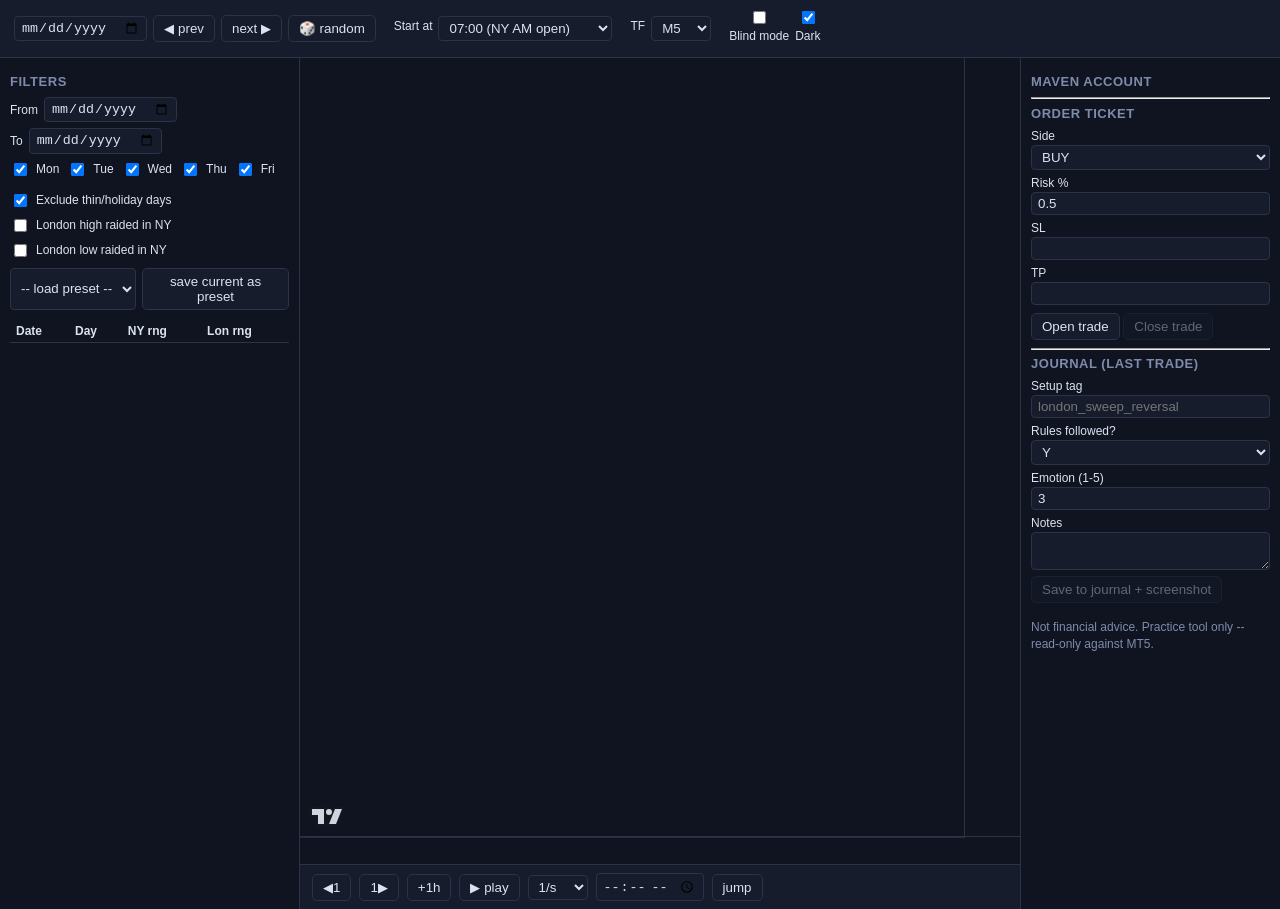
==== nylab/replay/static/index.html @ f874120a "Phase 2: replay trainer (candle-by-candle NY-session player) - nylab/replay/sim.py: pure, stateless " ====
<!DOCTYPE html>
<html lang="en">
<head>
<meta charset="utf-8">
<title>EURUSD Session Research Lab -- Replay Trainer</title>
<link rel="stylesheet" href="style.css">
<script src="vendor/lightweight-charts.standalone.production.js"></script>
</head>
<body>
<header id="topbar">
  <div class="group">
    <input type="date" id="datePicker">
    <button id="prevDay" title="Previous filtered day">&#9664; prev</button>
    <button id="nextDay" title="Next filtered day">next &#9654;</button>
    <button id="randomDay" title="Random filtered day">&#127922; random</button>
  </div>
  <div class="group">
    <label>Start at</label>
    <select id="startAt">
      <option value="-7">17:00 prev (full context)</option>
      <option value="2">02:00 (London open)</option>
      <option value="7" selected>07:00 (NY AM open)</option>
      <option value="9.5">09:30 (NY cash open)</option>
    </select>
  </div>
  <div class="group">
    <label>TF</label>
    <select id="tf">
      <option>M5</option><option>M15</option><option>H1</option><option>H4</option><option>D1</option>
    </select>
  </div>
  <div class="group">
    <label><input type="checkbox" id="blindMode"> Blind mode</label>
    <label><input type="checkbox" id="darkToggle" checked> Dark</label>
  </div>
</header>

<div id="layout">
  <aside id="navigator">
    <div id="filters">
      <h3>Filters <span id="matchCount" class="muted"></span></h3>
      <label>From <input type="date" id="fFrom"></label>
      <label>To <input type="date" id="fTo"></label>
      <div id="fWeekdays">
        <label><input type="checkbox" value="0" checked>Mon</label>
        <label><input type="checkbox" value="1" checked>Tue</label>
        <label><input type="checkbox" value="2" checked>Wed</label>
        <label><input type="checkbox" value="3" checked>Thu</label>
        <label><input type="checkbox" value="4" checked>Fri</label>
      </div>
      <label><input type="checkbox" id="fExcludeThin" checked> Exclude thin/holiday days</label>
      <label><input type="checkbox" id="fLonHigh"> London high raided in NY</label>
      <label><input type="checkbox" id="fLonLow"> London low raided in NY</label>
      <div class="presetRow">
        <select id="presetSelect"><option value="">-- load preset --</option></select>
        <button id="savePreset">save current as preset</button>
      </div>
    </div>
    <div id="dayTableWrap">
      <table id="dayTable">
        <thead><tr><th>Date</th><th>Day</th><th>NY rng</th><th>Lon rng</th></tr></thead>
        <tbody></tbody>
      </table>
    </div>
  </aside>

  <main id="chartArea">
    <div id="chart"></div>
    <div id="playbar">
      <button id="stepBack" title="Step back (review mode only)">&#9664;1</button>
      <button id="stepFwd" title="Reveal next bar">1&#9654;</button>
      <button id="stepHour">+1h</button>
      <button id="playPause">&#9654; play</button>
      <select id="speed"><option value="1000">1/s</option><option value="500">2/s</option><option value="200">5/s</option><option value="50">20/s</option></select>
      <input type="time" id="jumpTime" step="60">
      <button id="jumpBtn">jump</button>
      <span id="clockLabel" class="muted"></span>
    </div>
  </main>

  <aside id="accountPanel">
    <h3>Maven account</h3>
    <div id="acctSummary"></div>
    <hr>
    <h3>Order ticket</h3>
    <div id="ticket">
      <label>Side
        <select id="side"><option value="long">BUY</option><option value="short">SELL</option></select>
      </label>
      <label>Risk % <input type="number" id="riskPct" value="0.5" step="0.1" min="0.1"></label>
      <label>SL <input type="number" id="slInput" step="0.00001"></label>
      <label>TP <input type="number" id="tpInput" step="0.00001"></label>
      <div id="lotsPreview" class="muted"></div>
      <button id="openTradeBtn">Open trade</button>
      <button id="closeTradeBtn" disabled>Close trade</button>
    </div>
    <div id="openTradeInfo"></div>
    <hr>
    <h3>Journal (last trade)</h3>
    <div id="journalForm">
      <label>Setup tag <input type="text" id="setupTag" placeholder="london_sweep_reversal"></label>
      <label>Rules followed?
        <select id="rulesFollowed"><option value="Y">Y</option><option value="N">N</option></select>
      </label>
      <label>Emotion (1-5) <input type="number" id="emotion" min="1" max="5" value="3"></label>
      <label>Notes <textarea id="notes" rows="2"></textarea></label>
      <button id="saveJournalBtn" disabled>Save to journal + screenshot</button>
    </div>
    <p class="muted footnote">Not financial advice. Practice tool only -- read-only against MT5.</p>
  </aside>
</div>
<script src="app.js"></script>
</body>
</html>
---- nylab/replay/static/style.css ----
:root {
  --bg: #0f1420; --panel: #161c2c; --border: #2a3348; --text: #dbe2f0; --muted: #7f8bab;
  --accent: #4f8cff; --green: #22b07d; --red: #e0526a; --amber: #d9a441;
}
body.light {
  --bg: #f4f6fb; --panel: #ffffff; --border: #dde3ef; --text: #1a2130; --muted: #6b7590;
}
* { box-sizing: border-box; }
body { margin: 0; font-family: -apple-system, Segoe UI, Inter, Arial, sans-serif; background: var(--bg); color: var(--text); font-size: 13px; }
.muted { color: var(--muted); font-size: 12px; }
button { background: var(--panel); border: 1px solid var(--border); color: var(--text); padding: 5px 10px; border-radius: 5px; cursor: pointer; }
button:hover { border-color: var(--accent); }
button:disabled { opacity: .4; cursor: default; }
input, select, textarea { background: var(--panel); border: 1px solid var(--border); color: var(--text); border-radius: 4px; padding: 3px 6px; }
label { display: flex; flex-direction: column; gap: 2px; font-size: 12px; margin-bottom: 6px; }
h3 { margin: 6px 0 8px; font-size: 13px; text-transform: uppercase; letter-spacing: .04em; color: var(--muted); }

#topbar { display: flex; gap: 18px; align-items: center; padding: 8px 14px; border-bottom: 1px solid var(--border); background: var(--panel); flex-wrap: wrap; }
#topbar .group { display: flex; gap: 6px; align-items: center; }

#layout { display: grid; grid-template-columns: 300px 1fr 260px; height: calc(100vh - 49px); }
#navigator { border-right: 1px solid var(--border); padding: 10px; overflow-y: auto; }
#filters label { display: flex; flex-direction: row; align-items: center; gap: 6px; }
#fWeekdays { display: flex; gap: 8px; margin-bottom: 6px; }
#fWeekdays label { flex-direction: row; }
.presetRow { display: flex; gap: 6px; margin: 8px 0; }
#dayTableWrap { max-height: 60vh; overflow-y: auto; margin-top: 10px; }
table { width: 100%; border-collapse: collapse; font-size: 12px; }
th, td { text-align: left; padding: 4px 6px; border-bottom: 1px solid var(--border); }
tr.dayRow { cursor: pointer; }
tr.dayRow:hover { background: rgba(79,140,255,.12); }
tr.dayRow.active { background: rgba(79,140,255,.25); }
tr.dayRow.spoiler td { opacity: .5; }

#chartArea { display: flex; flex-direction: column; }
#chart { flex: 1; }
#playbar { display: flex; gap: 8px; align-items: center; padding: 8px 12px; border-top: 1px solid var(--border); background: var(--panel); }

#accountPanel { border-left: 1px solid var(--border); padding: 10px; overflow-y: auto; }
#acctSummary .row { display: flex; justify-content: space-between; margin-bottom: 4px; }
.badge { padding: 1px 6px; border-radius: 3px; font-size: 11px; font-weight: 600; }
.badge.green { background: rgba(34,176,125,.2); color: var(--green); }
.badge.amber { background: rgba(217,164,65,.2); color: var(--amber); }
.badge.red { background: rgba(224,82,106,.2); color: var(--red); }
#lotsPreview { margin: 4px 0 8px; }
#openTradeInfo { margin-top: 8px; font-size: 12px; }
.footnote { margin-top: 16px; line-height: 1.4; }
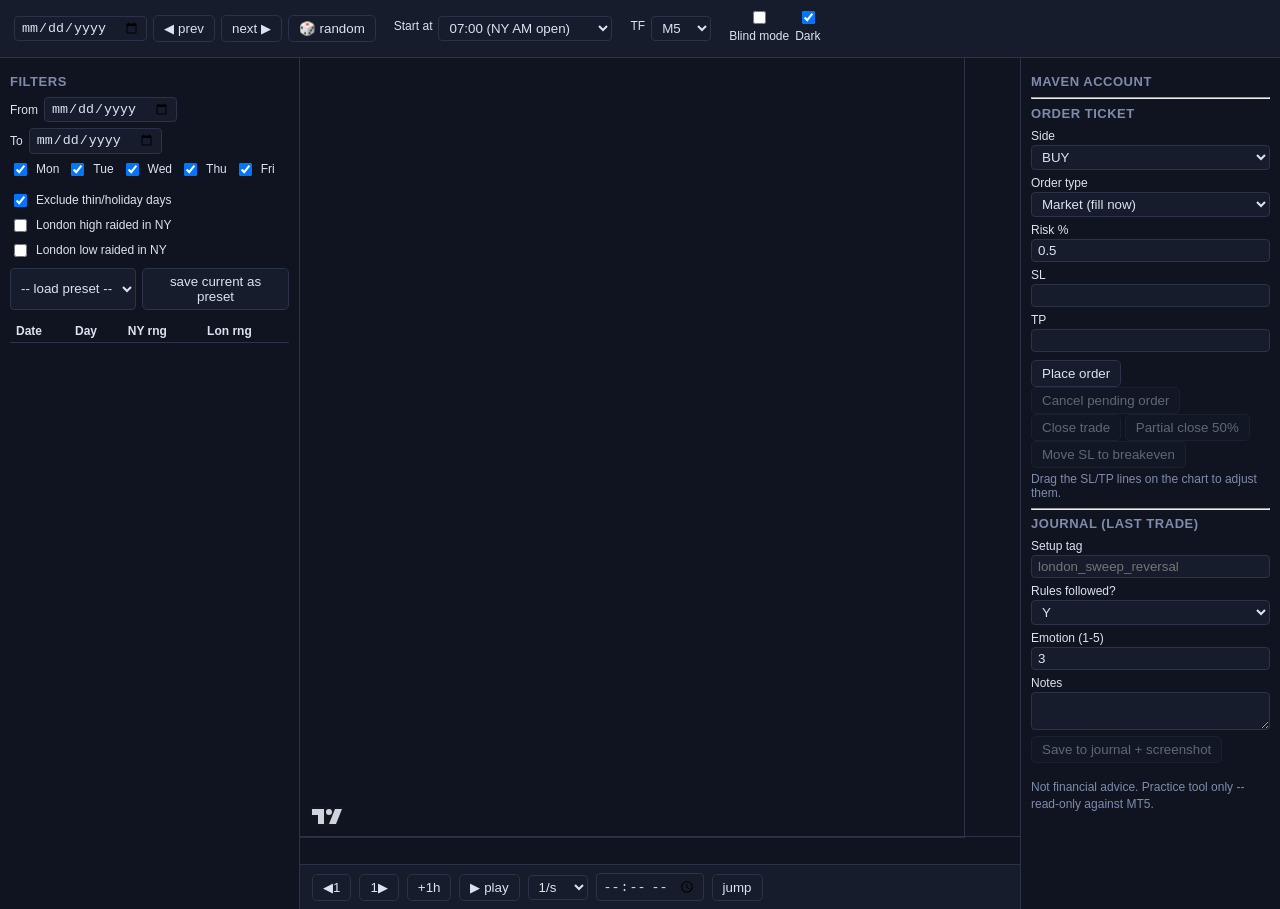
==== commit ec1461a7: "Phase 2 gap-close: PWH/PWL, shaded session boxes, limit/stop orders, drag SL/TP, BE, partial close C" ====
--- a/nylab/replay/static/index.html
+++ b/nylab/replay/static/index.html
@@ -87,13 +87,26 @@
       <label>Side
         <select id="side"><option value="long">BUY</option><option value="short">SELL</option></select>
       </label>
+      <label>Order type
+        <select id="orderType">
+          <option value="market">Market (fill now)</option>
+          <option value="limit">Limit (rests below/above)</option>
+          <option value="stop">Stop (rests below/above)</option>
+        </select>
+      </label>
+      <label id="entryRow" style="display:none">Entry price <input type="number" id="entryInput" step="0.00001"></label>
       <label>Risk % <input type="number" id="riskPct" value="0.5" step="0.1" min="0.1"></label>
       <label>SL <input type="number" id="slInput" step="0.00001"></label>
       <label>TP <input type="number" id="tpInput" step="0.00001"></label>
       <div id="lotsPreview" class="muted"></div>
-      <button id="openTradeBtn">Open trade</button>
+      <button id="openTradeBtn">Place order</button>
+      <button id="cancelPendingBtn" disabled>Cancel pending order</button>
       <button id="closeTradeBtn" disabled>Close trade</button>
+      <button id="partialCloseBtn" disabled title="Close half the position at market, keep the rest running">Partial close 50%</button>
+      <button id="moveBEBtn" disabled title="Move stop loss to entry price">Move SL to breakeven</button>
+      <p class="muted" style="margin:4px 0 0">Drag the SL/TP lines on the chart to adjust them.</p>
     </div>
+    <div id="pendingInfo" class="muted"></div>
     <div id="openTradeInfo"></div>
     <hr>
     <h3>Journal (last trade)</h3>
--- a/nylab/replay/static/style.css
+++ b/nylab/replay/static/style.css
@@ -45,3 +45,8 @@
 #lotsPreview { margin: 4px 0 8px; }
 #openTradeInfo { margin-top: 8px; font-size: 12px; }
 .footnote { margin-top: 16px; line-height: 1.4; }
+
+/* Phase 2 gap-close: shaded session boxes + draggable SL/TP overlay */
+#chart { position: relative; }
+.sessionBox { position: absolute; top: 0; bottom: 0; pointer-events: none; z-index: 1; }
+#chart.dragging-line { cursor: ns-resize; }
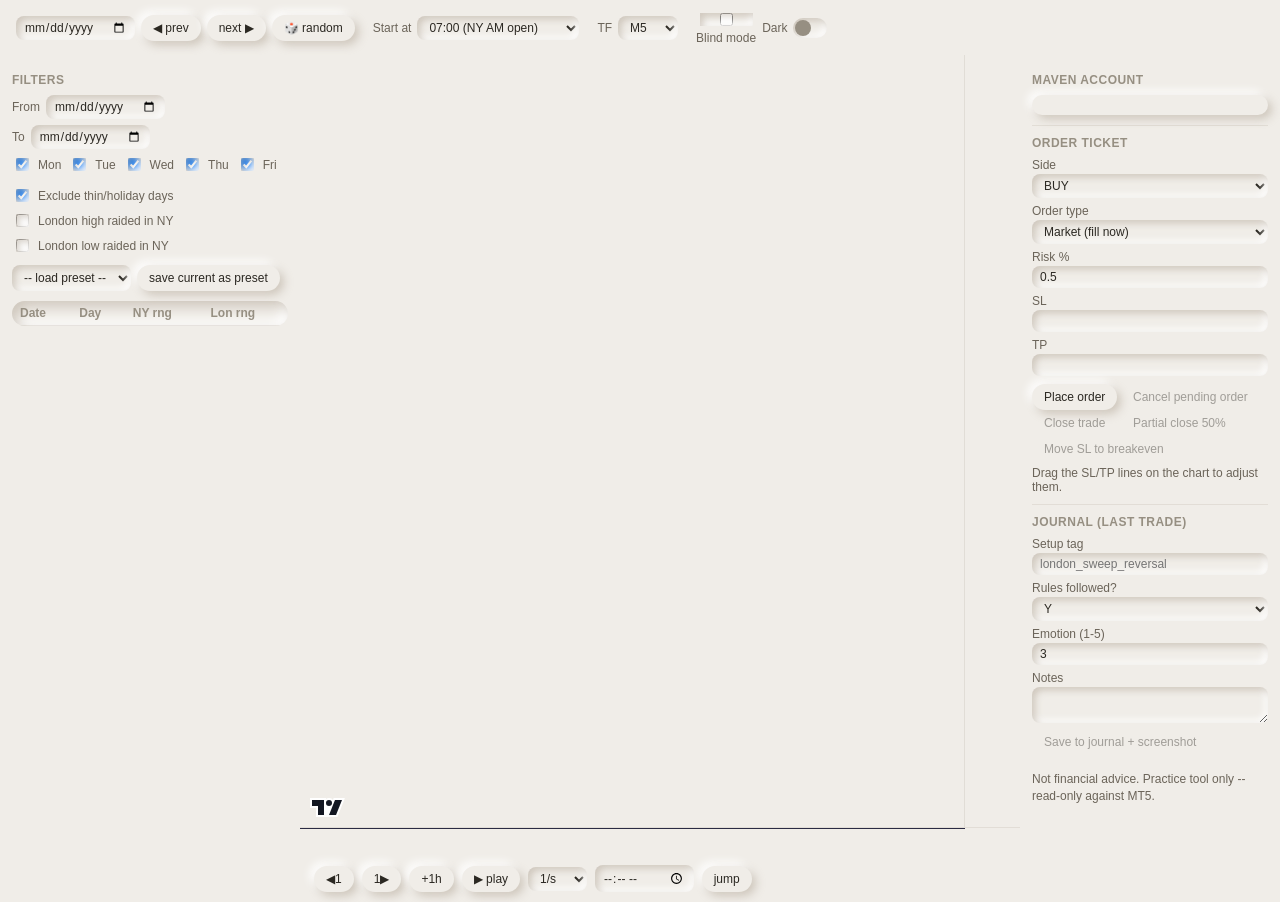
==== commit af68d4e1: "design: restyle replay trainer to Porcelain/Espresso (surface A, 1/3) Design-system work only -- no " ====
--- a/nylab/replay/static/index.html
+++ b/nylab/replay/static/index.html
@@ -2,17 +2,35 @@
 <html lang="en">
 <head>
 <meta charset="utf-8">
+<meta name="viewport" content="width=device-width, initial-scale=1, viewport-fit=cover">
 <title>EURUSD Session Research Lab -- Replay Trainer</title>
 <link rel="stylesheet" href="style.css">
 <script src="vendor/lightweight-charts.standalone.production.js"></script>
+<script>
+/* THEME (same pattern as design/preview.html / label_validate.py's review page) -- runs before
+   app.js so #darkToggle's initial checked state (and the chart's own initColors) already match
+   whatever was stored last time, instead of flashing dark-then-light. */
+(function(){
+  var root = document.documentElement;
+  function safeGet(k){ try{ return localStorage.getItem(k); }catch(e){ return null; } }
+  window.__safeSetTheme = function(k,v){ try{ localStorage.setItem(k,v); }catch(e){} };
+  var stored = safeGet('eurusd-theme');
+  if(stored === 'light' || stored === 'dark'){ root.setAttribute('data-theme', stored); }
+  window.__currentTheme = function(){
+    var a = root.getAttribute('data-theme');
+    if(a) return a;
+    return window.matchMedia('(prefers-color-scheme: dark)').matches ? 'dark' : 'light';
+  };
+})();
+</script>
 </head>
-<body>
-<header id="topbar">
+<body class="elev-flat">
+<header id="topbar" class="elev-flat">
   <div class="group">
     <input type="date" id="datePicker">
-    <button id="prevDay" title="Previous filtered day">&#9664; prev</button>
-    <button id="nextDay" title="Next filtered day">next &#9654;</button>
-    <button id="randomDay" title="Random filtered day">&#127922; random</button>
+    <button id="prevDay" class="press" title="Previous filtered day">&#9664; prev</button>
+    <button id="nextDay" class="press" title="Next filtered day">next &#9654;</button>
+    <button id="randomDay" class="press" title="Random filtered day">&#127922; random</button>
   </div>
   <div class="group">
     <label>Start at</label>
@@ -31,12 +49,15 @@
   </div>
   <div class="group">
     <label><input type="checkbox" id="blindMode"> Blind mode</label>
-    <label><input type="checkbox" id="darkToggle" checked> Dark</label>
+    <label class="switch">Dark
+      <input type="checkbox" id="darkToggle" checked>
+      <span class="track"></span>
+    </label>
   </div>
 </header>
 
 <div id="layout">
-  <aside id="navigator">
+  <aside id="navigator" class="elev-flat">
     <div id="filters">
       <h3>Filters <span id="matchCount" class="muted"></span></h3>
       <label>From <input type="date" id="fFrom"></label>
@@ -53,10 +74,10 @@
       <label><input type="checkbox" id="fLonLow"> London low raided in NY</label>
       <div class="presetRow">
         <select id="presetSelect"><option value="">-- load preset --</option></select>
-        <button id="savePreset">save current as preset</button>
+        <button id="savePreset" class="press">save current as preset</button>
       </div>
     </div>
-    <div id="dayTableWrap">
+    <div id="dayTableWrap" class="elev-inset">
       <table id="dayTable">
         <thead><tr><th>Date</th><th>Day</th><th>NY rng</th><th>Lon rng</th></tr></thead>
         <tbody></tbody>
@@ -64,23 +85,23 @@
     </div>
   </aside>
 
-  <main id="chartArea">
+  <main id="chartArea" class="elev-flat">
     <div id="chart"></div>
-    <div id="playbar">
-      <button id="stepBack" title="Step back (review mode only)">&#9664;1</button>
-      <button id="stepFwd" title="Reveal next bar">1&#9654;</button>
-      <button id="stepHour">+1h</button>
-      <button id="playPause">&#9654; play</button>
+    <div id="playbar" class="elev-flat">
+      <button id="stepBack" class="press" title="Step back (review mode only)">&#9664;1</button>
+      <button id="stepFwd" class="press" title="Reveal next bar">1&#9654;</button>
+      <button id="stepHour" class="press">+1h</button>
+      <button id="playPause" class="press">&#9654; play</button>
       <select id="speed"><option value="1000">1/s</option><option value="500">2/s</option><option value="200">5/s</option><option value="50">20/s</option></select>
       <input type="time" id="jumpTime" step="60">
-      <button id="jumpBtn">jump</button>
-      <span id="clockLabel" class="muted"></span>
+      <button id="jumpBtn" class="press">jump</button>
+      <span id="clockLabel" class="muted tabular"></span>
     </div>
   </main>
 
-  <aside id="accountPanel">
+  <aside id="accountPanel" class="elev-flat">
     <h3>Maven account</h3>
-    <div id="acctSummary"></div>
+    <div id="acctSummary" class="elev-raised-soft" style="padding:10px 12px;border-radius:var(--radius-card)"></div>
     <hr>
     <h3>Order ticket</h3>
     <div id="ticket">
@@ -98,12 +119,12 @@
       <label>Risk % <input type="number" id="riskPct" value="0.5" step="0.1" min="0.1"></label>
       <label>SL <input type="number" id="slInput" step="0.00001"></label>
       <label>TP <input type="number" id="tpInput" step="0.00001"></label>
-      <div id="lotsPreview" class="muted"></div>
-      <button id="openTradeBtn">Place order</button>
-      <button id="cancelPendingBtn" disabled>Cancel pending order</button>
-      <button id="closeTradeBtn" disabled>Close trade</button>
-      <button id="partialCloseBtn" disabled title="Close half the position at market, keep the rest running">Partial close 50%</button>
-      <button id="moveBEBtn" disabled title="Move stop loss to entry price">Move SL to breakeven</button>
+      <div id="lotsPreview" class="muted tabular"></div>
+      <button id="openTradeBtn" class="press">Place order</button>
+      <button id="cancelPendingBtn" class="press" disabled>Cancel pending order</button>
+      <button id="closeTradeBtn" class="press" disabled>Close trade</button>
+      <button id="partialCloseBtn" class="press" disabled title="Close half the position at market, keep the rest running">Partial close 50%</button>
+      <button id="moveBEBtn" class="press" disabled title="Move stop loss to entry price">Move SL to breakeven</button>
       <p class="muted" style="margin:4px 0 0">Drag the SL/TP lines on the chart to adjust them.</p>
     </div>
     <div id="pendingInfo" class="muted"></div>
@@ -117,7 +138,7 @@
       </label>
       <label>Emotion (1-5) <input type="number" id="emotion" min="1" max="5" value="3"></label>
       <label>Notes <textarea id="notes" rows="2"></textarea></label>
-      <button id="saveJournalBtn" disabled>Save to journal + screenshot</button>
+      <button id="saveJournalBtn" class="press" disabled>Save to journal + screenshot</button>
     </div>
     <p class="muted footnote">Not financial advice. Practice tool only -- read-only against MT5.</p>
   </aside>
--- a/nylab/replay/static/style.css
+++ b/nylab/replay/static/style.css
@@ -1,52 +1,167 @@
-:root {
-  --bg: #0f1420; --panel: #161c2c; --border: #2a3348; --text: #dbe2f0; --muted: #7f8bab;
-  --accent: #4f8cff; --green: #22b07d; --red: #e0526a; --amber: #d9a441;
+/* EURUSD Session Research Lab -- Replay Trainer.
+   Porcelain (light, default) / Espresso (dark) -- design/preview.html is the approved source of
+   truth for these token values (docs/DESIGN_SYSTEM.md documents the system in prose); read it
+   fresh if this ever drifts, don't hand-copy from the doc. Restyled 2026-09-27 (surface A of 2,
+   after C/label-validate) -- same tokens, elevation classes and theme-toggle pattern as that
+   surface, adapted for a dense 3-column trading layout instead of a single scrolling column.
+
+   Level-line / session-box colors: two small NEW semantic tokens (--level-asia, --level-weekly)
+   are added below, alongside re-using --accent/--amber/--bull/--bear/--text-3 for everything
+   else -- DESIGN_SYSTEM.md S3 asks session fills to reuse the theme's own 4 core hues, but the
+   replay chart's 5 *level lines* (London/Asia/daily/weekly/session-opens) need to stay visually
+   distinct from each other, which 4 hues alone can't do. app.js reads every one of these via
+   getComputedStyle() at theme-apply time -- this file is now the ONLY place any of these colors
+   is written literally (fixing the "hardcoded twice" defect DESIGN_SYSTEM.md S1 flagged; it was
+   actually three places once initChart()'s own literals are counted). */
+:root{
+  --font-ui: -apple-system, BlinkMacSystemFont, "Segoe UI", Inter, Manrope, sans-serif;
+  --font-mono: "SF Mono", "Cascadia Code", ui-monospace, "Roboto Mono", monospace;
+  --ease-glide: cubic-bezier(0.22, 1, 0.36, 1);
+  --t-fast: 140ms; --t-med: 320ms;
+  --radius-card: 18px; --radius-pill: 999px; --radius-island: 26px;
+  --base: #F0EDE8; --shadow-dark: rgba(163,150,133,.45); --shadow-light: #FFFFFF;
+  --text-1: #2B2822; --text-2: #6B6459; --text-3: #968F82; --text-3-rgb: 150,143,130;
+  --accent: #0EA5A0; --accent-rgb: 14,165,160;
+  --amber: #E39B2F; --amber-rgb: 227,155,47;
+  --bull: #0F9D76; --bull-rgb: 15,157,118; --bear: #E5484D; --bear-rgb: 229,72,77;
+  --glass-border-dim: rgba(163,150,133,.18);
+  --focus-ring: rgba(14,165,160,.55);
+  --level-asia: #9A7FD1; --level-weekly: #C9784F;
 }
-body.light {
-  --bg: #f4f6fb; --panel: #ffffff; --border: #dde3ef; --text: #1a2130; --muted: #6b7590;
+:root[data-theme="dark"]{
+  --base: #1E1B18; --shadow-dark: #12100E; --shadow-light: rgba(255,255,255,.045);
+  --text-1: #EFE9E1; --text-2: #A79E92; --text-3: #746B60; --text-3-rgb: 116,107,96;
+  --accent: #2DD4BF; --accent-rgb: 45,212,191;
+  --amber: #F5B04C; --amber-rgb: 245,176,76;
+  --bull: #22C39A; --bull-rgb: 34,195,154; --bear: #FF6369; --bear-rgb: 255,99,105;
+  --glass-border-dim: rgba(0,0,0,.4);
+  --focus-ring: rgba(45,212,191,.6);
+  --level-asia: #B39DDB; --level-weekly: #D99872;
 }
+@media (prefers-color-scheme: dark){
+  :root:not([data-theme="light"]):not([data-theme="dark"]){
+    --base: #1E1B18; --shadow-dark: #12100E; --shadow-light: rgba(255,255,255,.045);
+    --text-1: #EFE9E1; --text-2: #A79E92; --text-3: #746B60; --text-3-rgb: 116,107,96;
+    --accent: #2DD4BF; --accent-rgb: 45,212,191;
+    --amber: #F5B04C; --amber-rgb: 245,176,76;
+    --bull: #22C39A; --bull-rgb: 34,195,154; --bear: #FF6369; --bear-rgb: 255,99,105;
+    --glass-border-dim: rgba(0,0,0,.4);
+    --focus-ring: rgba(45,212,191,.6);
+    --level-asia: #B39DDB; --level-weekly: #D99872;
+  }
+}
+
 * { box-sizing: border-box; }
-body { margin: 0; font-family: -apple-system, Segoe UI, Inter, Arial, sans-serif; background: var(--bg); color: var(--text); font-size: 13px; }
-.muted { color: var(--muted); font-size: 12px; }
-button { background: var(--panel); border: 1px solid var(--border); color: var(--text); padding: 5px 10px; border-radius: 5px; cursor: pointer; }
-button:hover { border-color: var(--accent); }
-button:disabled { opacity: .4; cursor: default; }
-input, select, textarea { background: var(--panel); border: 1px solid var(--border); color: var(--text); border-radius: 4px; padding: 3px 6px; }
-label { display: flex; flex-direction: column; gap: 2px; font-size: 12px; margin-bottom: 6px; }
-h3 { margin: 6px 0 8px; font-size: 13px; text-transform: uppercase; letter-spacing: .04em; color: var(--muted); }
+body {
+  margin: 0; font-family: var(--font-ui); font-size: 13px;
+  background: var(--base); color: var(--text-1);
+  transition: background var(--t-med) var(--ease-glide), color var(--t-med) var(--ease-glide);
+}
+.tabular { font-variant-numeric: tabular-nums; font-family: var(--font-mono); }
+:focus-visible { outline: 2px solid var(--focus-ring); outline-offset: 2px; border-radius: 6px; }
+.muted { color: var(--text-2); font-size: 12px; }
 
-#topbar { display: flex; gap: 18px; align-items: center; padding: 8px 14px; border-bottom: 1px solid var(--border); background: var(--panel); flex-wrap: wrap; }
+.elev-flat { background: var(--base); }
+.elev-raised {
+  background: var(--base);
+  box-shadow: 8px 8px 18px var(--shadow-dark), -8px -8px 18px var(--shadow-light);
+  transition: box-shadow var(--t-fast) var(--ease-glide);
+}
+.elev-raised-soft {
+  background: var(--base);
+  box-shadow: 4px 4px 10px var(--shadow-dark), -4px -4px 10px var(--shadow-light);
+  transition: box-shadow var(--t-fast) var(--ease-glide);
+}
+.elev-inset {
+  background: var(--base);
+  box-shadow: inset 5px 5px 12px var(--shadow-dark), inset -5px -5px 12px var(--shadow-light);
+}
+.press:active {
+  box-shadow: inset 4px 4px 10px var(--shadow-dark), inset -4px -4px 10px var(--shadow-light) !important;
+  transform: scale(0.98); transition: box-shadow 80ms linear, transform 80ms linear;
+}
+@media (prefers-reduced-motion: reduce) {
+  body, .elev-raised, .elev-raised-soft, .press:active { transition: none !important; transform: none !important; }
+}
+
+button {
+  font-family: inherit; color: var(--text-1); background: var(--base); border: none;
+  padding: 6px 12px; border-radius: var(--radius-pill); cursor: pointer; font-size: 12px;
+  box-shadow: 4px 4px 10px var(--shadow-dark), -4px -4px 10px var(--shadow-light);
+  transition: box-shadow var(--t-fast) var(--ease-glide), color var(--t-fast) var(--ease-glide);
+}
+button:hover:not(:disabled) { color: var(--accent); }
+button:disabled { opacity: .4; cursor: default; box-shadow: none; background: transparent; }
+input, select, textarea {
+  font-family: inherit; color: var(--text-1); background: var(--base); border: none;
+  border-radius: 8px; padding: 4px 8px; font-size: 12px;
+  box-shadow: inset 3px 3px 7px var(--shadow-dark), inset -3px -3px 7px var(--shadow-light);
+}
+label { display: flex; flex-direction: column; gap: 2px; font-size: 12px; margin-bottom: 6px; color: var(--text-2); }
+h3 { margin: 6px 0 8px; font-size: 12px; text-transform: uppercase; letter-spacing: .04em; color: var(--text-3); }
+hr { border: none; border-top: 1px solid var(--glass-border-dim); margin: 10px 0; }
+
+/* ---------- theme toggle: a checkbox styled as a switch, #darkToggle id/onchange contract
+   (app.js) untouched -- see docs/DESIGN_SYSTEM.md S2, IDs that must survive a restyle. ---------- */
+.switch { position: relative; display: inline-flex; align-items: center; gap: 6px; cursor: pointer; flex-direction: row !important; margin-bottom: 0; }
+.switch input { position: absolute; opacity: 0; width: 0; height: 0; }
+.switch .track {
+  width: 34px; height: 20px; border-radius: var(--radius-pill); background: var(--base); flex-shrink: 0;
+  box-shadow: inset 3px 3px 7px var(--shadow-dark), inset -3px -3px 7px var(--shadow-light);
+  position: relative; transition: background var(--t-fast) var(--ease-glide);
+}
+.switch .track::after {
+  content: ""; position: absolute; top: 2px; left: 2px; width: 16px; height: 16px; border-radius: 50%;
+  background: var(--text-3); transition: transform var(--t-fast) var(--ease-glide), background var(--t-fast) var(--ease-glide);
+}
+.switch input:checked + .track::after { transform: translateX(14px); background: var(--accent); }
+
+#topbar { display: flex; gap: 18px; align-items: center; padding: 10px 16px; flex-wrap: wrap; position: relative; z-index: 6; }
 #topbar .group { display: flex; gap: 6px; align-items: center; }
+#topbar label { margin-bottom: 0; }
 
-#layout { display: grid; grid-template-columns: 300px 1fr 260px; height: calc(100vh - 49px); }
-#navigator { border-right: 1px solid var(--border); padding: 10px; overflow-y: auto; }
-#filters label { display: flex; flex-direction: row; align-items: center; gap: 6px; }
+#layout { display: grid; grid-template-columns: 300px 1fr 260px; height: calc(100vh - 53px); }
+#navigator { padding: 12px; overflow-y: auto; }
+#filters label { flex-direction: row; align-items: center; gap: 6px; }
 #fWeekdays { display: flex; gap: 8px; margin-bottom: 6px; }
 #fWeekdays label { flex-direction: row; }
-.presetRow { display: flex; gap: 6px; margin: 8px 0; }
-#dayTableWrap { max-height: 60vh; overflow-y: auto; margin-top: 10px; }
+.presetRow { display: flex; gap: 6px; margin: 10px 0; }
+#dayTableWrap { max-height: 58vh; overflow-y: auto; margin-top: 10px; border-radius: var(--radius-card); }
 table { width: 100%; border-collapse: collapse; font-size: 12px; }
-th, td { text-align: left; padding: 4px 6px; border-bottom: 1px solid var(--border); }
-tr.dayRow { cursor: pointer; }
-tr.dayRow:hover { background: rgba(79,140,255,.12); }
-tr.dayRow.active { background: rgba(79,140,255,.25); }
-tr.dayRow.spoiler td { opacity: .5; }
+th, td { text-align: left; padding: 5px 8px; border-bottom: 1px solid var(--glass-border-dim); }
+th { color: var(--text-3); font-weight: 600; }
+tr.dayRow { cursor: pointer; transition: background var(--t-fast) var(--ease-glide); }
+tr.dayRow:hover { background: rgba(var(--accent-rgb), .08); }
+tr.dayRow.active { background: rgba(var(--accent-rgb), .16); }
+tr.dayRow.spoiler td { opacity: .45; }
 
 #chartArea { display: flex; flex-direction: column; }
-#chart { flex: 1; }
-#playbar { display: flex; gap: 8px; align-items: center; padding: 8px 12px; border-top: 1px solid var(--border); background: var(--panel); }
+#chart { flex: 1; position: relative; }
+#playbar { display: flex; gap: 8px; align-items: center; padding: 10px 14px; flex-wrap: wrap; }
 
-#accountPanel { border-left: 1px solid var(--border); padding: 10px; overflow-y: auto; }
-#acctSummary .row { display: flex; justify-content: space-between; margin-bottom: 4px; }
-.badge { padding: 1px 6px; border-radius: 3px; font-size: 11px; font-weight: 600; }
-.badge.green { background: rgba(34,176,125,.2); color: var(--green); }
-.badge.amber { background: rgba(217,164,65,.2); color: var(--amber); }
-.badge.red { background: rgba(224,82,106,.2); color: var(--red); }
+#accountPanel { padding: 12px; overflow-y: auto; }
+#acctSummary .row { display: flex; justify-content: space-between; align-items: center; margin-bottom: 6px; }
+.badge {
+  padding: 2px 9px; border-radius: var(--radius-pill); font-size: 11px; font-weight: 700;
+  font-variant-numeric: tabular-nums;
+}
+.badge.green { background: rgba(var(--bull-rgb), .16); color: var(--bull); }
+.badge.amber { background: rgba(var(--amber-rgb), .18); color: var(--amber); }
+.badge.red   { background: rgba(var(--bear-rgb), .18); color: var(--bear); }
 #lotsPreview { margin: 4px 0 8px; }
 #openTradeInfo { margin-top: 8px; font-size: 12px; }
 .footnote { margin-top: 16px; line-height: 1.4; }
 
-/* Phase 2 gap-close: shaded session boxes + draggable SL/TP overlay */
-#chart { position: relative; }
+/* Breach: color + diagonal hatch + icon, never color alone (DESIGN_SYSTEM.md S3/S9). */
+.breach {
+  display: flex; align-items: center; gap: 6px; margin-top: 6px; padding: 6px 10px;
+  border-radius: 10px; color: var(--bear); font-weight: 700; font-size: 12px;
+  background-color: rgba(var(--bear-rgb), .14);
+  background-image: repeating-linear-gradient(135deg, rgba(var(--bear-rgb), .22) 0 6px, transparent 6px 12px);
+}
+.breach svg { width: 14px; height: 14px; stroke: var(--bear); stroke-width: 2; fill: none; flex-shrink: 0; }
+
+/* Shaded session boxes + draggable SL/TP overlay (chart is a flat, fully-opaque data surface --
+   fills stay 100% contrast for candles/wicks, only their own translucency ever changes). */
 .sessionBox { position: absolute; top: 0; bottom: 0; pointer-events: none; z-index: 1; }
 #chart.dragging-line { cursor: ns-resize; }
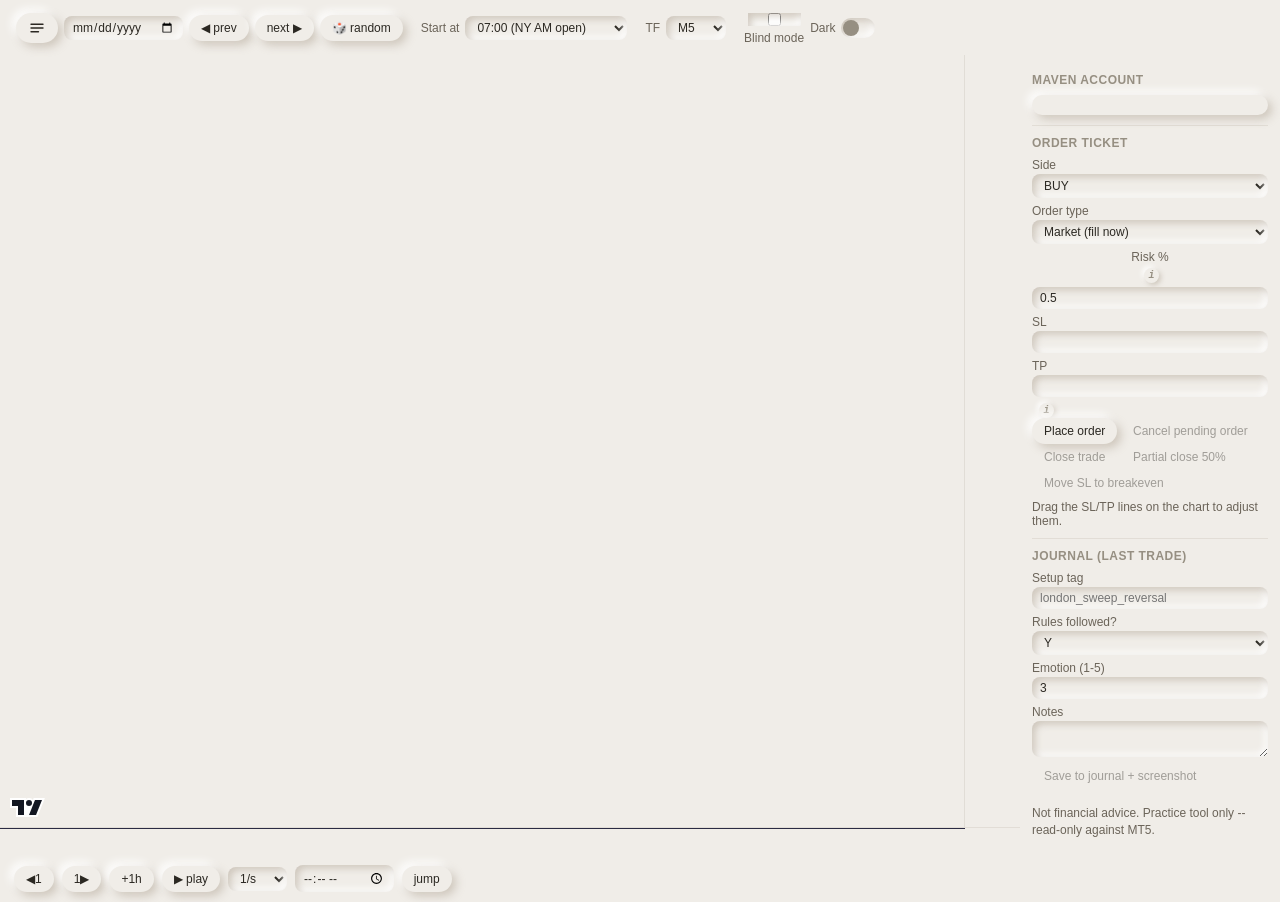
==== commit 580094f1: "design: replay trainer responsive layout + tooltips + spoiler hatch (surface A, 2-3/3) Completes sur" ====
--- a/nylab/replay/static/index.html
+++ b/nylab/replay/static/index.html
@@ -25,8 +25,12 @@
 </script>
 </head>
 <body class="elev-flat">
+<div id="overlayDim"></div>
 <header id="topbar" class="elev-flat">
   <div class="group">
+    <button id="navToggle" class="press drawerBtn" title="Days &amp; filters" aria-label="Open day navigator">
+      <svg viewBox="0 0 24 24"><line x1="4" y1="7" x2="20" y2="7"/><line x1="4" y1="12" x2="20" y2="12"/><line x1="4" y1="17" x2="14" y2="17"/></svg>
+    </button>
     <input type="date" id="datePicker">
     <button id="prevDay" class="press" title="Previous filtered day">&#9664; prev</button>
     <button id="nextDay" class="press" title="Next filtered day">next &#9654;</button>
@@ -54,8 +58,15 @@
       <span class="track"></span>
     </label>
   </div>
+  <button id="acctToggle" class="press drawerBtn" title="Account &amp; ticket" aria-label="Open account panel">
+    <svg viewBox="0 0 24 24"><rect x="3" y="5" width="18" height="14" rx="2"/><line x1="3" y1="10" x2="21" y2="10"/></svg>
+  </button>
 </header>
 
+<div id="sheetTabs" class="press-group">
+  <button id="tabDays" class="press active">Days</button>
+  <button id="tabAccount" class="press">Account</button>
+</div>
 <div id="layout">
   <aside id="navigator" class="elev-flat">
     <div id="filters">
@@ -116,10 +127,16 @@
         </select>
       </label>
       <label id="entryRow" style="display:none">Entry price <input type="number" id="entryInput" step="0.00001"></label>
-      <label>Risk % <input type="number" id="riskPct" value="0.5" step="0.1" min="0.1"></label>
+      <label class="row-with-tip">Risk %
+        <button type="button" class="info-icon" data-tip="How much of your account balance this trade risks if the stop loss is hit. Position size (lots) is calculated backwards from this.">i</button>
+        <input type="number" id="riskPct" value="0.5" step="0.1" min="0.1" style="width:100%">
+      </label>
       <label>SL <input type="number" id="slInput" step="0.00001"></label>
       <label>TP <input type="number" id="tpInput" step="0.00001"></label>
-      <div id="lotsPreview" class="muted tabular"></div>
+      <div class="row-with-tip">
+        <div id="lotsPreview" class="muted tabular"></div>
+        <button type="button" class="info-icon" data-tip="Lot size the risk % and SL distance above imply -- this is a preview, not yet an order. It updates as you move the SL line.">i</button>
+      </div>
       <button id="openTradeBtn" class="press">Place order</button>
       <button id="cancelPendingBtn" class="press" disabled>Cancel pending order</button>
       <button id="closeTradeBtn" class="press" disabled>Close trade</button>
--- a/nylab/replay/static/style.css
+++ b/nylab/replay/static/style.css
@@ -133,7 +133,10 @@
 tr.dayRow { cursor: pointer; transition: background var(--t-fast) var(--ease-glide); }
 tr.dayRow:hover { background: rgba(var(--accent-rgb), .08); }
 tr.dayRow.active { background: rgba(var(--accent-rgb), .16); }
-tr.dayRow.spoiler td { opacity: .45; }
+tr.dayRow.spoiler {
+  opacity: .55;
+  background-image: repeating-linear-gradient(135deg, rgba(var(--text-3-rgb),.10) 0 6px, transparent 6px 12px);
+}
 
 #chartArea { display: flex; flex-direction: column; }
 #chart { flex: 1; position: relative; }
@@ -165,3 +168,99 @@
    fills stay 100% contrast for candles/wicks, only their own translucency ever changes). */
 .sessionBox { position: absolute; top: 0; bottom: 0; pointer-events: none; z-index: 1; }
 #chart.dragging-line { cursor: ns-resize; }
+
+/* ---------------------------------------------------------------- responsive (DESIGN_SYSTEM.md
+   S8): >=1440 the original 3-column grid; 1024-1439 chart + account panel, nav becomes a drawer;
+   600-1023 chart only, both nav and account become drawers; <600 phone, chart-first stacked
+   column with a bottom sheet (tabs above #layout) standing in for both drawers. Drawer buttons
+   and the sheet tab bar are inert (hidden) outside the ranges that need them. */
+.drawerBtn, #sheetTabs { display: none; }
+.drawerBtn svg { width: 18px; height: 18px; stroke: currentColor; stroke-width: 1.8; fill: none; stroke-linecap: round; }
+#overlayDim {
+  position: fixed; inset: 0; background: rgba(0,0,0,.32); opacity: 0; pointer-events: none;
+  transition: opacity var(--t-med) var(--ease-glide); z-index: 60;
+}
+#overlayDim.on { opacity: 1; pointer-events: auto; }
+
+@media (max-width: 1439px) {
+  #layout { grid-template-columns: 1fr; }
+  #navToggle { display: flex; }
+  #navigator {
+    position: fixed; top: 53px; bottom: 0; left: 0; width: min(300px, 86vw); z-index: 70;
+    transform: translateX(-105%); transition: transform var(--t-med) var(--ease-glide);
+    border-radius: 0 var(--radius-island) var(--radius-island) 0;
+  }
+  #navigator.open { transform: translateX(0); box-shadow: 8px 0 24px var(--shadow-dark); }
+}
+@media (min-width: 1024px) and (max-width: 1439px) {
+  #layout { grid-template-columns: 1fr 260px; }
+}
+@media (max-width: 1023px) {
+  #layout { grid-template-columns: 1fr; }
+  #acctToggle { display: flex; }
+  #accountPanel {
+    position: fixed; top: 53px; bottom: 0; right: 0; width: min(300px, 86vw); z-index: 70;
+    transform: translateX(105%); transition: transform var(--t-med) var(--ease-glide);
+    border-radius: var(--radius-island) 0 0 var(--radius-island);
+  }
+  #accountPanel.open { transform: translateX(0); box-shadow: -8px 0 24px var(--shadow-dark); }
+}
+
+/* Phone: chart-first stacked column, bottom sheet stands in for both drawers. */
+@media (max-width: 599px) {
+  html, body { max-width: 100vw; overflow-x: hidden; }
+  #topbar { padding: 8px 10px; gap: 10px; overflow-x: auto; scrollbar-width: none; }
+  #topbar::-webkit-scrollbar { display: none; }
+  #layout { display: flex; flex-direction: column; height: calc(100dvh - 53px); height: calc(100vh - 53px); }
+  #chartArea { flex: 1 1 auto; min-height: 0; }
+  #playbar { flex-wrap: wrap; padding: 8px 10px calc(8px + env(safe-area-inset-bottom)); }
+
+  #sheetTabs { display: flex; gap: 6px; padding: 6px 10px; }
+  #sheetTabs button { flex: 1; border-radius: var(--radius-pill); padding: 7px 0; font-size: 12px; font-weight: 700; }
+  #sheetTabs button.active { color: var(--accent); box-shadow: inset 3px 3px 7px var(--shadow-dark), inset -3px -3px 7px var(--shadow-light); }
+
+  /* Both panels dock to the same fixed bottom slot; only the active tab's panel is shown --
+     an unstyled peek/drag sheet would need real gesture JS, out of scope for this pass, so this
+     is a simple show/hide toggle (docs/DESIGN_SYSTEM.md's own #4 note: mocked ahead-only features
+     like a draggable sheet stay in preview.html until their own phase). */
+  #navigator, #accountPanel {
+    position: fixed !important; left: 0; right: 0; bottom: 0; top: auto; width: 100%;
+    max-height: 70dvh; max-height: 70vh; overflow-y: auto; transform: none !important;
+    border-radius: var(--radius-island) var(--radius-island) 0 0;
+    padding: 10px 16px calc(14px + env(safe-area-inset-bottom));
+    box-shadow: 0 -6px 20px var(--shadow-dark); z-index: 65;
+    display: none;
+  }
+  #navigator.sheetActive, #accountPanel.sheetActive { display: block; }
+  #navToggle, #acctToggle { display: none; }
+
+  /* Day table -> cards (DESIGN_SYSTEM.md S8: "day table becomes cards" on phones). */
+  #dayTableWrap table, #dayTableWrap tbody, #dayTableWrap tr, #dayTableWrap td { display: block; width: 100%; }
+  #dayTableWrap thead { display: none; }
+  #dayTableWrap tr.dayRow {
+    margin-bottom: 8px; border-radius: var(--radius-card); padding: 8px 12px;
+    box-shadow: 4px 4px 10px var(--shadow-dark), -4px -4px 10px var(--shadow-light);
+  }
+  #dayTableWrap tr.dayRow.active { box-shadow: inset 3px 3px 7px var(--shadow-dark), inset -3px -3px 7px var(--shadow-light); }
+  #dayTableWrap td { border: none; padding: 2px 0; display: flex; justify-content: space-between; gap: 8px; }
+  #dayTableWrap td::before { content: attr(data-label); color: var(--text-3); font-size: 11px; }
+}
+@media (min-width: 600px) { #sheetTabs { display: none; } }
+
+/* ---------- info-icon tooltip (tap-accessible, not hover-only -- DESIGN_SYSTEM.md S9) ---------- */
+.info-icon {
+  width: 15px; height: 15px; min-width: 15px; padding: 0; border-radius: 50%; font-size: 10px;
+  font-weight: 700; font-style: italic; font-family: var(--font-mono, monospace); line-height: 1;
+  display: inline-flex; align-items: center; justify-content: center; color: var(--text-3);
+  background: var(--base); box-shadow: 2px 2px 5px var(--shadow-dark), -2px -2px 5px var(--shadow-light);
+  cursor: pointer; flex-shrink: 0; margin-left: 3px;
+}
+.info-icon:hover { color: var(--accent); }
+.row-with-tip { display: flex; align-items: center; gap: 4px; flex-wrap: wrap; }
+.tooltip-pop {
+  position: fixed; z-index: 90; max-width: 240px; padding: 10px 12px; border-radius: 12px;
+  font-size: 11.5px; color: var(--text-2); background: var(--base);
+  transform: scale(.94); opacity: 0; pointer-events: none;
+  transition: transform var(--t-fast) var(--ease-glide), opacity var(--t-fast) var(--ease-glide);
+}
+.tooltip-pop.open { transform: scale(1); opacity: 1; pointer-events: auto; }
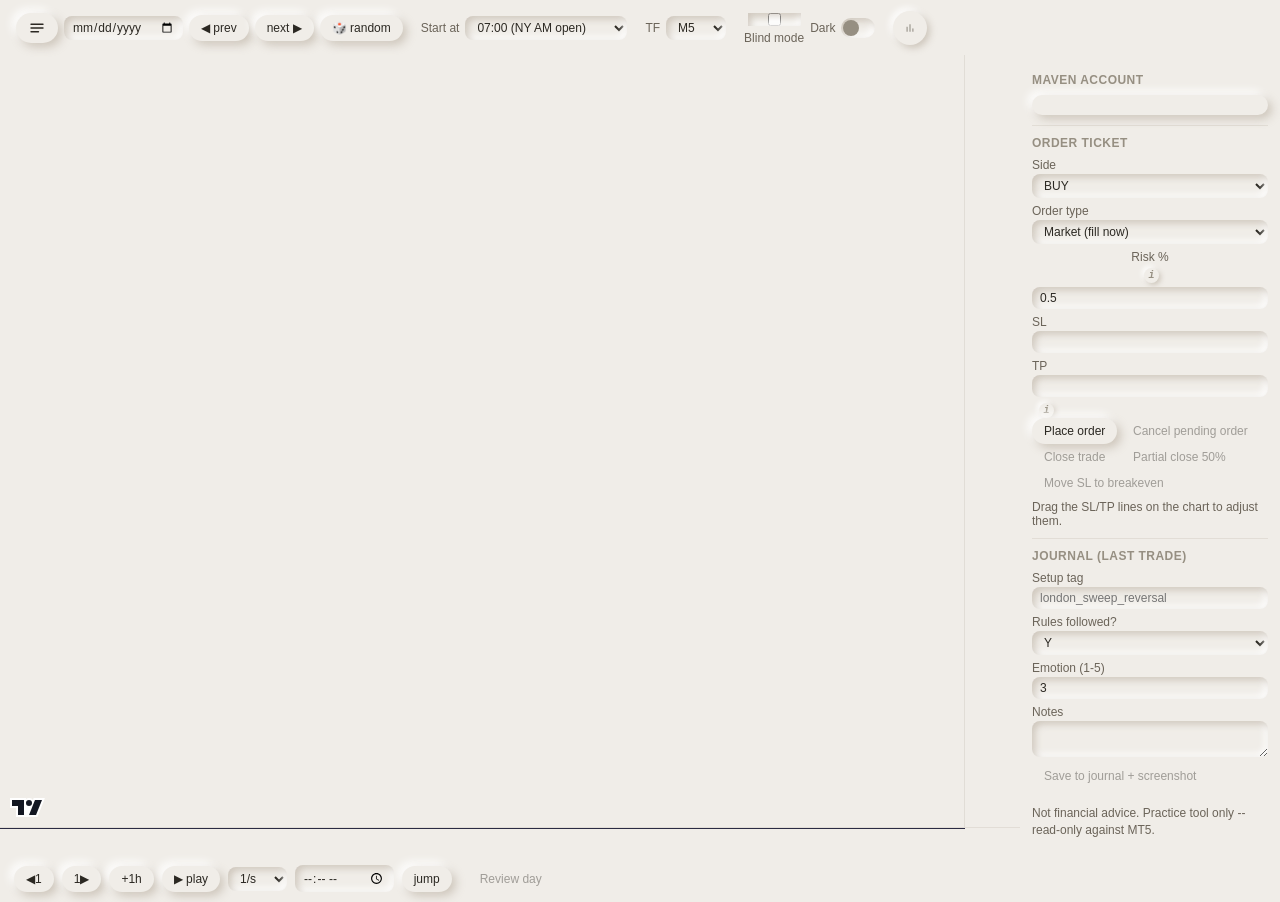
==== commit 93720eff: "feat: replay trainer Phase 6 - filters, blind mode, presets, review, news, challenge, stats (ROADMAP" ====
--- a/nylab/replay/static/index.html
+++ b/nylab/replay/static/index.html
@@ -61,7 +61,16 @@
   <button id="acctToggle" class="press drawerBtn" title="Account &amp; ticket" aria-label="Open account panel">
     <svg viewBox="0 0 24 24"><rect x="3" y="5" width="18" height="14" rx="2"/><line x1="3" y1="10" x2="21" y2="10"/></svg>
   </button>
+  <button id="statsToggle" class="press iconBtn" title="Journal stats" aria-label="Open stats panel">
+    <svg viewBox="0 0 24 24"><line x1="5" y1="20" x2="5" y2="10"/><line x1="12" y1="20" x2="12" y2="4"/><line x1="19" y1="20" x2="19" y2="14"/></svg>
+  </button>
 </header>
+
+<div id="challengeBanner" class="elev-raised-soft" style="display:none">
+  <span id="challengeStatus"></span>
+  <button id="challengeNextDay" class="press">Finish day &amp; continue &#9654;</button>
+  <button id="challengeStop" class="press">Stop challenge</button>
+</div>
 
 <div id="sheetTabs" class="press-group">
   <button id="tabDays" class="press active">Days</button>
@@ -70,7 +79,7 @@
 <div id="layout">
   <aside id="navigator" class="elev-flat">
     <div id="filters">
-      <h3>Filters <span id="matchCount" class="muted"></span></h3>
+      <h3>Filters <span id="matchCount" class="muted"></span> <span id="spoilerBadge" class="spoilerBadge" style="display:none" title="A filter above is using outcome data that stays hidden in the table">&#9888; filter uses hidden data</span></h3>
       <label>From <input type="date" id="fFrom"></label>
       <label>To <input type="date" id="fTo"></label>
       <div id="fWeekdays">
@@ -81,16 +90,71 @@
         <label><input type="checkbox" value="4" checked>Fri</label>
       </div>
       <label><input type="checkbox" id="fExcludeThin" checked> Exclude thin/holiday days</label>
-      <label><input type="checkbox" id="fLonHigh"> London high raided in NY</label>
-      <label><input type="checkbox" id="fLonLow"> London low raided in NY</label>
+      <label class="row-with-tip"><input type="checkbox" id="fHideOutcome" checked> Hide outcome columns
+        <button type="button" class="info-icon" data-tip="While ON (default), the day table never shows how a day actually turned out -- ranges, character, day type -- so browsing for a day to practise doesn't spoil it. A filter can still USE that hidden data (see the spoiler icon next to the match count).">i</button>
+      </label>
+
+      <details class="filterGroup">
+        <summary>Session character</summary>
+        <div class="charFilterRow"><label>London</label><select multiple class="charSelect" data-sid="lon">
+          <option value="chop">chop</option><option value="quiet">quiet</option><option value="normal">normal</option>
+          <option value="trend">trend</option><option value="reversal">reversal</option><option value="range_both">range_both</option>
+        </select></div>
+        <div class="charFilterRow"><label>Asia</label><select multiple class="charSelect" data-sid="asia">
+          <option value="chop">chop</option><option value="quiet">quiet</option><option value="normal">normal</option>
+          <option value="trend">trend</option><option value="reversal">reversal</option><option value="range_both">range_both</option>
+        </select></div>
+        <div class="charFilterRow"><label>NY AM KZ</label><select multiple class="charSelect" data-sid="nyam_kz">
+          <option value="chop">chop</option><option value="quiet">quiet</option><option value="normal">normal</option>
+          <option value="trend">trend</option><option value="reversal">reversal</option><option value="range_both">range_both</option>
+        </select></div>
+        <p class="muted" style="margin:4px 0 0">Ctrl/Cmd-click to select more than one. Empty = any.</p>
+      </details>
+
+      <details class="filterGroup">
+        <summary>News</summary>
+        <label><input type="checkbox" class="fNews" value="has_nfp"> NFP scheduled today</label>
+        <label><input type="checkbox" class="fNews" value="has_cpi"> CPI scheduled today</label>
+        <label><input type="checkbox" class="fNews" value="has_fomc"> FOMC scheduled today</label>
+        <label><input type="checkbox" class="fNews" value="has_ecb"> ECB scheduled today</label>
+        <label><input type="checkbox" class="fNews" value="red_usd_0830"> Red USD @ 08:30</label>
+        <label><input type="checkbox" class="fNews" value="red_eur_london"> Red EUR in London KZ</label>
+      </details>
+
+      <details class="filterGroup">
+        <summary>Raids</summary>
+        <label><input type="checkbox" id="fLonHigh" class="fRaid" value="ny_takes_lon_high"> NY takes London high</label>
+        <label><input type="checkbox" id="fLonLow" class="fRaid" value="ny_takes_lon_low"> NY takes London low</label>
+        <label><input type="checkbox" class="fRaid" value="ny_takes_pdh"> NY takes PDH</label>
+        <label><input type="checkbox" class="fRaid" value="ny_takes_pdl"> NY takes PDL</label>
+        <label><input type="checkbox" class="fRaid" value="ny_takes_asia_high"> NY takes Asia high</label>
+        <label><input type="checkbox" class="fRaid" value="ny_takes_asia_low"> NY takes Asia low</label>
+      </details>
+
+      <details class="filterGroup">
+        <summary>ADR ratio used by 09:30</summary>
+        <label>min <input type="number" id="fAdrMin" step="0.05" min="0" style="width:100%"></label>
+        <label>max <input type="number" id="fAdrMax" step="0.05" min="0" style="width:100%"></label>
+      </details>
+
+      <details class="filterGroup">
+        <summary>Advanced (DSL)</summary>
+        <input type="text" id="fDsl" placeholder="lon_character=='chop' and ny_takes_pdh" style="width:100%">
+        <button id="fDslApply" class="press" style="margin-top:4px">Apply</button>
+        <div id="fDslError" class="muted" style="color:var(--bear)"></div>
+      </details>
+
       <div class="presetRow">
         <select id="presetSelect"><option value="">-- load preset --</option></select>
         <button id="savePreset" class="press">save current as preset</button>
+        <button id="deletePreset" class="press">delete</button>
       </div>
+
+      <button id="startChallenge" class="press" style="margin-top:8px">Start Challenge (filtered days)</button>
     </div>
     <div id="dayTableWrap" class="elev-inset">
       <table id="dayTable">
-        <thead><tr><th>Date</th><th>Day</th><th>NY rng</th><th>Lon rng</th></tr></thead>
+        <thead><tr><th>Date</th><th>Day</th><th>NY rng</th><th>Lon rng</th><th>Lon char</th><th>Day type</th></tr></thead>
         <tbody></tbody>
       </table>
     </div>
@@ -98,6 +162,7 @@
 
   <main id="chartArea" class="elev-flat">
     <div id="chart"></div>
+    <div id="newsStrip" class="muted"></div>
     <div id="playbar" class="elev-flat">
       <button id="stepBack" class="press" title="Step back (review mode only)">&#9664;1</button>
       <button id="stepFwd" class="press" title="Reveal next bar">1&#9654;</button>
@@ -107,7 +172,9 @@
       <input type="time" id="jumpTime" step="60">
       <button id="jumpBtn" class="press">jump</button>
       <span id="clockLabel" class="muted tabular"></span>
-    </div>
+      <button id="reviewBtn" class="press" disabled title="Available once the trading day is fully revealed">Review day</button>
+    </div>
+    <div id="reviewPanel" class="elev-raised" style="display:none"></div>
   </main>
 
   <aside id="accountPanel" class="elev-flat">
@@ -160,6 +227,10 @@
     <p class="muted footnote">Not financial advice. Practice tool only -- read-only against MT5.</p>
   </aside>
 </div>
+<aside id="statsPanel" class="elev-flat">
+  <h3>Journal stats <button id="statsClose" class="press" style="float:right">close</button></h3>
+  <div id="statsBody" class="muted">Loading...</div>
+</aside>
 <script src="app.js"></script>
 </body>
 </html>
--- a/nylab/replay/static/style.css
+++ b/nylab/replay/static/style.css
@@ -264,3 +264,59 @@
   transition: transform var(--t-fast) var(--ease-glide), opacity var(--t-fast) var(--ease-glide);
 }
 .tooltip-pop.open { transform: scale(1); opacity: 1; pointer-events: auto; }
+
+/* ---------------------------------------------------------------- ROADMAP 6.1/6.2/6.4/6.5/6.6/6.7
+   Phase 6 additions: filter groups, spoiler badge, news strip, review panel, challenge banner,
+   stats drawer. Reuses every existing token/elevation class -- no new colors invented. */
+.iconBtn {
+  display: flex; align-items: center; justify-content: center; width: 34px; height: 34px;
+  border-radius: var(--radius-pill); background: var(--base); color: var(--text-2); border: none;
+  box-shadow: 3px 3px 7px var(--shadow-dark), -3px -3px 7px var(--shadow-light); cursor: pointer;
+}
+.iconBtn svg { width: 18px; height: 18px; stroke: currentColor; stroke-width: 1.8; fill: none; stroke-linecap: round; }
+
+.filterGroup { margin: 8px 0; border-radius: var(--radius-card); padding: 6px 8px; background: rgba(var(--text-3-rgb), .05); }
+.filterGroup summary { cursor: pointer; font-size: 12px; font-weight: 600; color: var(--text-2); }
+.filterGroup label { flex-direction: row; align-items: center; gap: 6px; font-size: 12.5px; }
+.charFilterRow { display: flex; align-items: center; gap: 6px; margin: 4px 0; }
+.charFilterRow label { min-width: 62px; font-size: 12px; color: var(--text-3); }
+.charSelect { flex: 1; font-size: 12px; }
+#fDslError:empty { display: none; }
+
+.spoilerBadge {
+  display: inline-flex; align-items: center; gap: 4px; font-size: 11px; color: var(--amber);
+  background: rgba(var(--amber-rgb), .14); border-radius: var(--radius-pill); padding: 1px 8px;
+  margin-left: 6px; font-weight: 600;
+}
+
+#newsStrip { display: flex; gap: 6px; padding: 0 14px; overflow-x: auto; font-size: 11px; min-height: 0; }
+#newsStrip:empty { display: none; }
+.newsChip {
+  display: inline-flex; align-items: center; gap: 4px; padding: 2px 8px; border-radius: var(--radius-pill);
+  background: rgba(var(--accent-rgb), .12); color: var(--text-2); white-space: nowrap; flex-shrink: 0;
+}
+.newsChip.pending { background: rgba(var(--text-3-rgb), .12); color: var(--text-3); }
+.newsChip.surprise-up { background: rgba(var(--bull-rgb), .16); color: var(--bull); }
+.newsChip.surprise-down { background: rgba(var(--bear-rgb), .16); color: var(--bear); }
+
+#reviewPanel {
+  position: absolute; right: 12px; bottom: 12px; width: min(360px, 90%); max-height: 70%;
+  overflow-y: auto; padding: 14px 16px; border-radius: var(--radius-card); z-index: 5;
+}
+#reviewPanel h4 { margin: 10px 0 4px; color: var(--text-1); font-size: 13px; }
+#reviewPanel table { font-size: 12px; }
+#reviewPanel .closeBtn { float: right; }
+
+#challengeBanner {
+  display: flex; align-items: center; gap: 14px; padding: 8px 16px; margin: 0 16px; border-radius: var(--radius-card);
+}
+#challengeBanner #challengeStatus { flex: 1; font-size: 13px; font-weight: 600; color: var(--text-1); }
+
+#statsPanel {
+  position: fixed; top: 53px; bottom: 0; right: 0; width: min(380px, 92vw); z-index: 75;
+  transform: translateX(105%); transition: transform var(--t-med) var(--ease-glide);
+  border-radius: var(--radius-island) 0 0 var(--radius-island); padding: 14px 16px; overflow-y: auto;
+}
+#statsPanel.open { transform: translateX(0); box-shadow: -8px 0 24px var(--shadow-dark); }
+#statsBody table { font-size: 12px; margin: 6px 0 14px; }
+#statsBody h4 { margin: 10px 0 4px; }
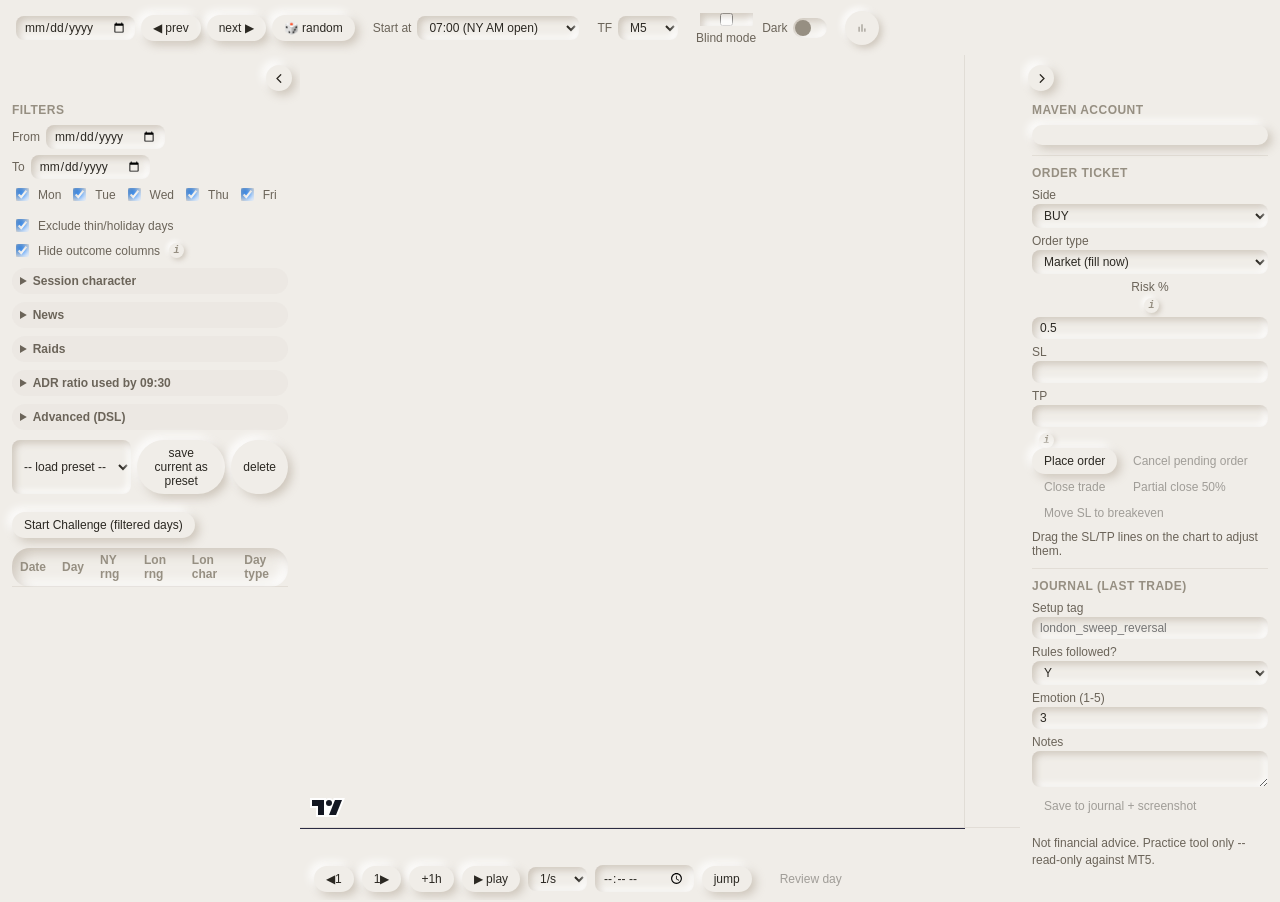
==== commit a81afadc: "Replay trainer UI/UX overhaul + hand-check "look here" highlight Five rounds fixing the replay train" ====
--- a/nylab/replay/static/index.html
+++ b/nylab/replay/static/index.html
@@ -30,6 +30,7 @@
   <div class="group">
     <button id="navToggle" class="press drawerBtn" title="Days &amp; filters" aria-label="Open day navigator">
       <svg viewBox="0 0 24 24"><line x1="4" y1="7" x2="20" y2="7"/><line x1="4" y1="12" x2="20" y2="12"/><line x1="4" y1="17" x2="14" y2="17"/></svg>
+      <span class="drawerBtnLabel">Days &amp; filters</span>
     </button>
     <input type="date" id="datePicker">
     <button id="prevDay" class="press" title="Previous filtered day">&#9664; prev</button>
@@ -60,6 +61,7 @@
   </div>
   <button id="acctToggle" class="press drawerBtn" title="Account &amp; ticket" aria-label="Open account panel">
     <svg viewBox="0 0 24 24"><rect x="3" y="5" width="18" height="14" rx="2"/><line x1="3" y1="10" x2="21" y2="10"/></svg>
+      <span class="drawerBtnLabel">Account &amp; ticket</span>
   </button>
   <button id="statsToggle" class="press iconBtn" title="Journal stats" aria-label="Open stats panel">
     <svg viewBox="0 0 24 24"><line x1="5" y1="20" x2="5" y2="10"/><line x1="12" y1="20" x2="12" y2="4"/><line x1="19" y1="20" x2="19" y2="14"/></svg>
@@ -78,6 +80,9 @@
 </div>
 <div id="layout">
   <aside id="navigator" class="elev-flat">
+    <button id="navCollapseBtn" class="press collapseBtn" title="Collapse this panel" aria-label="Collapse the day navigator">
+      <svg viewBox="0 0 24 24"><polyline points="14 6 8 12 14 18"/></svg>
+    </button>
     <div id="filters">
       <h3>Filters <span id="matchCount" class="muted"></span> <span id="spoilerBadge" class="spoilerBadge" style="display:none" title="A filter above is using outcome data that stays hidden in the table">&#9888; filter uses hidden data</span></h3>
       <label>From <input type="date" id="fFrom"></label>
@@ -96,19 +101,10 @@
 
       <details class="filterGroup">
         <summary>Session character</summary>
-        <div class="charFilterRow"><label>London</label><select multiple class="charSelect" data-sid="lon">
-          <option value="chop">chop</option><option value="quiet">quiet</option><option value="normal">normal</option>
-          <option value="trend">trend</option><option value="reversal">reversal</option><option value="range_both">range_both</option>
-        </select></div>
-        <div class="charFilterRow"><label>Asia</label><select multiple class="charSelect" data-sid="asia">
-          <option value="chop">chop</option><option value="quiet">quiet</option><option value="normal">normal</option>
-          <option value="trend">trend</option><option value="reversal">reversal</option><option value="range_both">range_both</option>
-        </select></div>
-        <div class="charFilterRow"><label>NY AM KZ</label><select multiple class="charSelect" data-sid="nyam_kz">
-          <option value="chop">chop</option><option value="quiet">quiet</option><option value="normal">normal</option>
-          <option value="trend">trend</option><option value="reversal">reversal</option><option value="range_both">range_both</option>
-        </select></div>
-        <p class="muted" style="margin:4px 0 0">Ctrl/Cmd-click to select more than one. Empty = any.</p>
+        <div class="charFilterRow"><label>London</label><div class="charChips" data-sid="lon"><button type="button" class="chip" data-value="chop">chop</button><button type="button" class="chip" data-value="quiet">quiet</button><button type="button" class="chip" data-value="normal">normal</button><button type="button" class="chip" data-value="trend">trend</button><button type="button" class="chip" data-value="reversal">reversal</button><button type="button" class="chip" data-value="range_both">range_both</button></div><select multiple class="charSelect" data-sid="lon" hidden><option value="chop">chop</option><option value="quiet">quiet</option><option value="normal">normal</option><option value="trend">trend</option><option value="reversal">reversal</option><option value="range_both">range_both</option></select></div>
+        <div class="charFilterRow"><label>Asia</label><div class="charChips" data-sid="asia"><button type="button" class="chip" data-value="chop">chop</button><button type="button" class="chip" data-value="quiet">quiet</button><button type="button" class="chip" data-value="normal">normal</button><button type="button" class="chip" data-value="trend">trend</button><button type="button" class="chip" data-value="reversal">reversal</button><button type="button" class="chip" data-value="range_both">range_both</button></div><select multiple class="charSelect" data-sid="asia" hidden><option value="chop">chop</option><option value="quiet">quiet</option><option value="normal">normal</option><option value="trend">trend</option><option value="reversal">reversal</option><option value="range_both">range_both</option></select></div>
+        <div class="charFilterRow"><label>NY AM KZ</label><div class="charChips" data-sid="nyam_kz"><button type="button" class="chip" data-value="chop">chop</button><button type="button" class="chip" data-value="quiet">quiet</button><button type="button" class="chip" data-value="normal">normal</button><button type="button" class="chip" data-value="trend">trend</button><button type="button" class="chip" data-value="reversal">reversal</button><button type="button" class="chip" data-value="range_both">range_both</button></div><select multiple class="charSelect" data-sid="nyam_kz" hidden><option value="chop">chop</option><option value="quiet">quiet</option><option value="normal">normal</option><option value="trend">trend</option><option value="reversal">reversal</option><option value="range_both">range_both</option></select></div>
+        <p class="muted" style="margin:4px 0 0">Click a chip to toggle it. Empty = any.</p>
       </details>
 
       <details class="filterGroup">
@@ -178,6 +174,9 @@
   </main>
 
   <aside id="accountPanel" class="elev-flat">
+    <button id="acctCollapseBtn" class="press collapseBtn collapseBtnRight" title="Collapse this panel" aria-label="Collapse the account panel">
+      <svg viewBox="0 0 24 24"><polyline points="10 6 16 12 10 18"/></svg>
+    </button>
     <h3>Maven account</h3>
     <div id="acctSummary" class="elev-raised-soft" style="padding:10px 12px;border-radius:var(--radius-card)"></div>
     <hr>
--- a/nylab/replay/static/style.css
+++ b/nylab/replay/static/style.css
@@ -52,6 +52,25 @@
 }
 
 * { box-sizing: border-box; }
+/* v3 (2026-09-28, second UI/UX pass): the page itself must never scroll -- Akash's report was a
+   big scrollbar down the whole right edge of the BROWSER WINDOW plus one across the bottom, in
+   addition to the app's own intentional internal scroll areas (the sidebar's day list, the
+   chart's own pan, the news ticker). That outer pair was the html/body element scrolling because
+   nothing stopped it; #layout is sized to exactly fill the viewport (calc(100vh - 53px)) so the
+   page itself never needs to move -- only named containers inside it (#navigator, #dayTableWrap,
+   #newsStrip, the chart) scroll on their own. */
+html, body { height: 100%; overflow: hidden; }
+/* v4 (2026-09-28, third UI/UX pass): replace the browser's default OS scrollbar everywhere in the
+   app with a thin, theme-colored one -- Akash's own words were "OLD design type scrollbars",
+   and the stock scrollbar (wide, grey, square) really does clash with the rest of this
+   neumorphic design. Applies to every internal scroll container (#navigator, #dayTableWrap,
+   #newsStrip, the day-picker's <select multiple> chip lists, etc.) uniformly. */
+* { scrollbar-width: thin; scrollbar-color: rgba(var(--text-3-rgb), .4) transparent; }
+*::-webkit-scrollbar { width: 8px; height: 8px; }
+*::-webkit-scrollbar-track { background: transparent; }
+*::-webkit-scrollbar-thumb { background: rgba(var(--text-3-rgb), .4); border-radius: 999px; }
+*::-webkit-scrollbar-thumb:hover { background: rgba(var(--text-3-rgb), .65); }
+*::-webkit-scrollbar-corner { background: transparent; }
 body {
   margin: 0; font-family: var(--font-ui); font-size: 13px;
   background: var(--base); color: var(--text-1);
@@ -120,13 +139,37 @@
 #topbar .group { display: flex; gap: 6px; align-items: center; }
 #topbar label { margin-bottom: 0; }
 
-#layout { display: grid; grid-template-columns: 300px 1fr 260px; height: calc(100vh - 53px); }
-#navigator { padding: 12px; overflow-y: auto; }
+/* v3 (2026-09-28): column widths are CSS custom properties so the two collapse buttons below
+   can shrink a panel down to a thin strip (TradingView/MT5-style) without fighting the
+   responsive grid-template-columns overrides further down -- those still take over completely
+   below their own breakpoints (drawer tiers), where collapsing doesn't apply (the drawer's own
+   open/close already does that job). */
+#layout {
+  display: grid; grid-template-columns: var(--nav-w, 300px) 1fr var(--acct-w, 260px);
+  height: calc(100vh - 53px);
+}
+/* v3 (2026-09-28): every direct grid child needs min-width/min-height: 0 -- a grid (and flex)
+   item's default automatic minimum size is based on its CONTENT, not its track, so a child with
+   large intrinsic content (the chart canvas below) can force the whole grid/page wider than the
+   viewport instead of being clipped to its column. This is what was actually inflating the page
+   past its own width and pushing #accountPanel off-screen -- found by measuring the live page on
+   Akash's own machine (#chart's own inner wrapper had an explicit 3050px width against a ~720px
+   column). Fixing this is the real cure for the runaway horizontal scrollbar/off-screen panel;
+   the breakpoint and overflow changes above this stop it from being *invisible*, this stops it
+   from happening at all. */
+#layout > * { min-width: 0; min-height: 0; }
+#navigator { padding: 12px; overflow-y: auto; position: relative; }
+#navigator.collapsed, #accountPanel.collapsed { padding: 12px 4px; overflow: hidden; }
+#navigator.collapsed > :not(.collapseBtn), #accountPanel.collapsed > :not(.collapseBtn) { display: none; }
 #filters label { flex-direction: row; align-items: center; gap: 6px; }
 #fWeekdays { display: flex; gap: 8px; margin-bottom: 6px; }
 #fWeekdays label { flex-direction: row; }
 .presetRow { display: flex; gap: 6px; margin: 10px 0; }
-#dayTableWrap { max-height: 58vh; overflow-y: auto; margin-top: 10px; border-radius: var(--radius-card); }
+#dayTableWrap { margin-top: 10px; border-radius: var(--radius-card); }
+/* v2 (2026-09-28, UI/UX pass): dropped this wrap's own max-height/overflow so the day
+   table scrolls as part of #navigator's single scrollbar instead of nesting a second one
+   inside it -- Akash reported the replay page as "a lot of scrollable stuff", and a
+   scrollbar-within-a-scrollbar in the sidebar was one concrete cause. */
 table { width: 100%; border-collapse: collapse; font-size: 12px; }
 th, td { text-align: left; padding: 5px 8px; border-bottom: 1px solid var(--glass-border-dim); }
 th { color: var(--text-3); font-weight: 600; }
@@ -138,11 +181,11 @@
   background-image: repeating-linear-gradient(135deg, rgba(var(--text-3-rgb),.10) 0 6px, transparent 6px 12px);
 }
 
-#chartArea { display: flex; flex-direction: column; }
-#chart { flex: 1; position: relative; }
+#chartArea { display: flex; flex-direction: column; min-width: 0; min-height: 0; overflow: hidden; }
+#chart { flex: 1; position: relative; min-width: 0; min-height: 0; overflow: hidden; }
 #playbar { display: flex; gap: 8px; align-items: center; padding: 10px 14px; flex-wrap: wrap; }
 
-#accountPanel { padding: 12px; overflow-y: auto; }
+#accountPanel { padding: 12px; overflow-y: auto; position: relative; }
 #acctSummary .row { display: flex; justify-content: space-between; align-items: center; margin-bottom: 6px; }
 .badge {
   padding: 2px 9px; border-radius: var(--radius-pill); font-size: 11px; font-weight: 700;
@@ -169,20 +212,77 @@
 .sessionBox { position: absolute; top: 0; bottom: 0; pointer-events: none; z-index: 1; }
 #chart.dragging-line { cursor: ns-resize; }
 
+/* v2 (2026-09-28, hand-check follow-up): the deep-link "look here" band (app.js applyHighlightBand)
+   for a hand-check FVG/sweep row -- a real one is often ~1 pip, invisible against the candles
+   without a bright, unmissable marker. A horizontal strip across the full chart width at the
+   FVG/sweep's price zone, plus a small label tab pointing at it from the left edge. z-index above
+   .sessionBox (which shades by TIME, not price) so the two never visually compete. */
+/* v3 (2026-09-28, hand-check follow-up part 2): JS now sets both `left` and `width` (bounding
+   the box in TIME to the actual gap/sweep bars, not the whole chart -- see applyHighlightBand),
+   so no fixed left/right here any more. */
+.hiBand {
+  position: absolute; pointer-events: none; z-index: 2;
+  background-color: rgba(255, 200, 0, .28);
+  border: 1px solid rgba(255, 200, 0, .9);
+}
+.hiBandLabel {
+  position: absolute; transform: translateY(-100%); margin-top: -4px;
+  padding: 2px 8px; border-radius: 4px; pointer-events: none; z-index: 3;
+  background: rgba(255, 176, 0, .95); color: #1a1200;
+  font-size: 12px; font-weight: 600; white-space: nowrap;
+}
+
 /* ---------------------------------------------------------------- responsive (DESIGN_SYSTEM.md
-   S8): >=1440 the original 3-column grid; 1024-1439 chart + account panel, nav becomes a drawer;
-   600-1023 chart only, both nav and account become drawers; <600 phone, chart-first stacked
-   column with a bottom sheet (tabs above #layout) standing in for both drawers. Drawer buttons
-   and the sheet tab bar are inert (hidden) outside the ranges that need them. */
+   S8, breakpoints lowered 2026-09-28): >=1180 the original 3-column grid; 900-1179 chart +
+   account panel, nav becomes a drawer; 600-899 chart only, both nav and account become drawers;
+   <600 phone, chart-first stacked column with a bottom sheet (tabs above #layout) standing in
+   for both drawers. Drawer buttons and the sheet tab bar are inert (hidden) outside the ranges
+   that need them.
+   Lowered from the original 1440/1024/600 thresholds because Akash's own laptop -- a normal,
+   reasonably large screen -- was landing in the "nav becomes a drawer" tier with no visible
+   sidebar and only an icon-only hamburger to find it (his "unbarable ... nothing is easy to
+   navigate" report). 1440px logical width is a big, static desktop monitor, not a laptop with
+   any OS/browser zoom or scaling applied -- most laptop screens were always going to hit the
+   drawer tier under the old thresholds. */
 .drawerBtn, #sheetTabs { display: none; }
-.drawerBtn svg { width: 18px; height: 18px; stroke: currentColor; stroke-width: 1.8; fill: none; stroke-linecap: round; }
+.drawerBtn {
+  /* v2 (2026-09-28): icon-only was too easy to miss -- Akash's own report ("nothing is easy to
+     navigate") -- so a visible label rides along the icon whenever the button is shown (it's
+     still hidden entirely above the 1180px breakpoint, where the sidebar is just always open). */
+  align-items: center; gap: 7px; font-weight: 700; color: var(--accent);
+}
+.drawerBtn svg { width: 18px; height: 18px; stroke: currentColor; stroke-width: 1.8; fill: none; stroke-linecap: round; flex-shrink: 0; }
+.drawerBtnLabel { white-space: nowrap; }
+
+/* v3 (2026-09-28): a persistent collapse/expand control for the sidebar and account panel in
+   the WIDE, inline layout (not the drawer tiers, which already collapse/expand via the hamburger
+   + tab controls above) -- Akash asked for a TradingView/MT5-style way to reclaim chart width.
+   Hidden by default and only switched on at the width where each panel is actually inline. */
+.collapseBtn {
+  display: none; position: absolute; top: 10px; z-index: 3;
+  width: 26px; height: 26px; padding: 0; border-radius: 50%;
+  align-items: center; justify-content: center;
+}
+.collapseBtn svg { width: 15px; height: 15px; stroke: currentColor; stroke-width: 2; fill: none; stroke-linecap: round; }
+#navCollapseBtn { right: 8px; }
+#navCollapseBtn.collapsed svg { transform: scaleX(-1); }
+.collapseBtnRight { left: 8px; }
+#acctCollapseBtn.collapsed svg { transform: scaleX(-1); }
+@media (min-width: 1180px) {
+  #navCollapseBtn { display: flex; }
+  #navigator { padding-top: 42px; } /* clears the heading from under the button, same row otherwise */
+}
+@media (min-width: 900px) {
+  #acctCollapseBtn { display: flex; }
+  #accountPanel { padding-top: 42px; }
+}
 #overlayDim {
   position: fixed; inset: 0; background: rgba(0,0,0,.32); opacity: 0; pointer-events: none;
   transition: opacity var(--t-med) var(--ease-glide); z-index: 60;
 }
 #overlayDim.on { opacity: 1; pointer-events: auto; }
 
-@media (max-width: 1439px) {
+@media (max-width: 1179px) {
   #layout { grid-template-columns: 1fr; }
   #navToggle { display: flex; }
   #navigator {
@@ -192,12 +292,20 @@
   }
   #navigator.open { transform: translateX(0); box-shadow: 8px 0 24px var(--shadow-dark); }
 }
-@media (min-width: 1024px) and (max-width: 1439px) {
+@media (min-width: 900px) and (max-width: 1179px) {
   #layout { grid-template-columns: 1fr 260px; }
 }
-@media (max-width: 1023px) {
+@media (max-width: 899px) {
   #layout { grid-template-columns: 1fr; }
   #acctToggle { display: flex; }
+  /* v3 (2026-09-28): a visible Days/Account tab pair, not just the topbar's icon buttons -- a
+     clear, obvious "tab to minimise or expand" each drawer (click the active tab again to close
+     it), per Akash's report. Below 600px (style.css's own phone block further down) these same
+     two buttons switch a permanently-visible bottom sheet instead; app.js tells the difference
+     by window width at click time. */
+  #sheetTabs { display: flex; gap: 6px; padding: 8px 16px 0; }
+  #sheetTabs button { flex: 1; border-radius: var(--radius-pill); padding: 7px 0; font-size: 12px; font-weight: 700; }
+  #sheetTabs button.active { color: var(--accent); box-shadow: inset 3px 3px 7px var(--shadow-dark), inset -3px -3px 7px var(--shadow-light); }
   #accountPanel {
     position: fixed; top: 53px; bottom: 0; right: 0; width: min(300px, 86vw); z-index: 70;
     transform: translateX(105%); transition: transform var(--t-med) var(--ease-glide);
@@ -245,7 +353,7 @@
   #dayTableWrap td { border: none; padding: 2px 0; display: flex; justify-content: space-between; gap: 8px; }
   #dayTableWrap td::before { content: attr(data-label); color: var(--text-3); font-size: 11px; }
 }
-@media (min-width: 600px) { #sheetTabs { display: none; } }
+@media (min-width: 900px) { #sheetTabs { display: none; } }
 
 /* ---------- info-icon tooltip (tap-accessible, not hover-only -- DESIGN_SYSTEM.md S9) ---------- */
 .info-icon {
@@ -278,9 +386,23 @@
 .filterGroup { margin: 8px 0; border-radius: var(--radius-card); padding: 6px 8px; background: rgba(var(--text-3-rgb), .05); }
 .filterGroup summary { cursor: pointer; font-size: 12px; font-weight: 600; color: var(--text-2); }
 .filterGroup label { flex-direction: row; align-items: center; gap: 6px; font-size: 12.5px; }
-.charFilterRow { display: flex; align-items: center; gap: 6px; margin: 4px 0; }
-.charFilterRow label { min-width: 62px; font-size: 12px; color: var(--text-3); }
-.charSelect { flex: 1; font-size: 12px; }
+.charFilterRow { display: flex; flex-direction: column; gap: 4px; margin: 6px 0; }
+.charFilterRow > label { font-size: 12px; color: var(--text-3); }
+/* v3 (2026-09-28): chips replace the old <select multiple> -- see index.html's comment. One
+   click toggles a single value; the underlying (now-hidden) <select> is still the real data the
+   rest of app.js reads/writes, this is purely the visible control. */
+.charChips { display: flex; flex-wrap: wrap; gap: 5px; }
+.charChips .chip {
+  padding: 3px 11px; border-radius: var(--radius-pill); font-size: 11px; font-weight: 600;
+  color: var(--text-2); background: var(--base); border: none; cursor: pointer;
+  box-shadow: 3px 3px 7px var(--shadow-dark), -3px -3px 7px var(--shadow-light);
+  transition: box-shadow var(--t-fast) var(--ease-glide), color var(--t-fast) var(--ease-glide);
+}
+.charChips .chip:hover { color: var(--accent); }
+.charChips .chip.active {
+  color: var(--accent);
+  box-shadow: inset 3px 3px 7px var(--shadow-dark), inset -3px -3px 7px var(--shadow-light);
+}
 #fDslError:empty { display: none; }
 
 .spoilerBadge {
